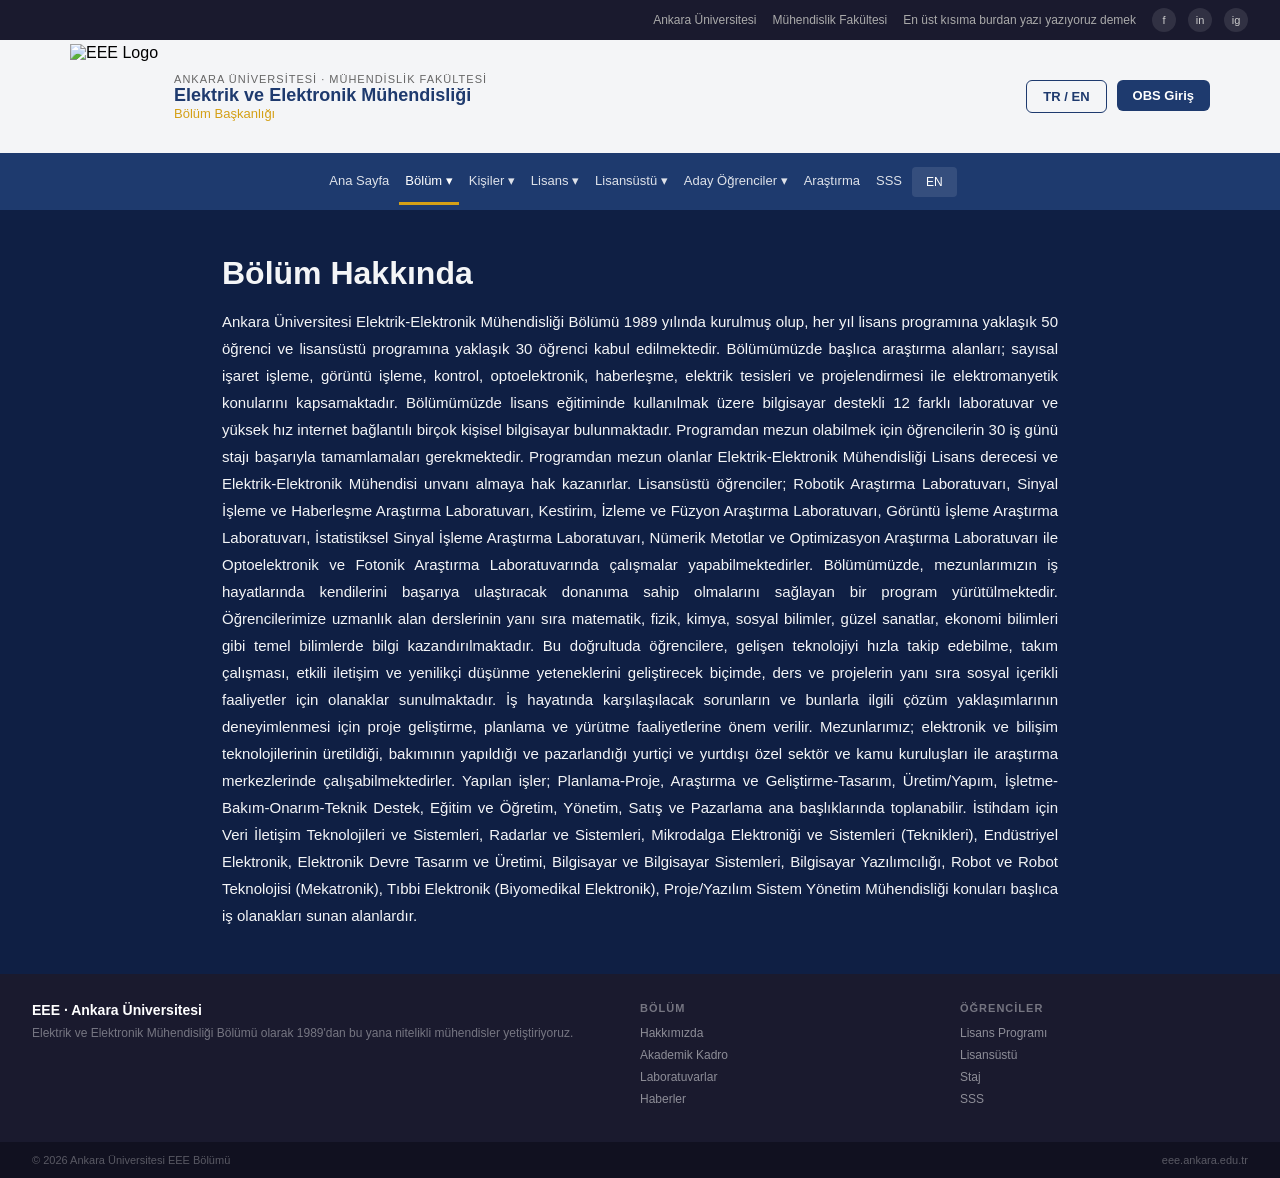
==== department.html @ 82aba01c "Add files via upload" ====
<!DOCTYPE html>
<html lang="tr">
<head>
  <meta charset="UTF-8">
  <meta name="viewport" content="width=device-width, initial-scale=1.0">
  <link rel="icon" href="images/faviconv2.png" type="image/png">
  <title>EEE · Ankara Üniversitesi</title>
  <link rel="stylesheet" href="department.css">
</head>

<body>

  <!-- TOP BAR -->
  <div class="topbar">
    <a href="https://www.ankara.edu.tr/" target="_blank">Ankara Üniversitesi</a>
    <a href="#">Mühendislik Fakültesi</a>
    <a href="https://www.google.com/?hl=TR&zx=1776579857402" target="_blank">En üst kısıma burdan yazı yazıyoruz demek</a>
    <div class="social-icons">
      <div class="soc">f</div>
      <div class="soc">in</div>
      <div class="soc">ig</div>
    </div>
  </div>

<!-- HEADER -->
<div class="header">
  <div class="header-left">
    <img src="images/favicon.png" alt="EEE Logo" class="header-logo">
    <div class="header-title">
      <div class="sub">Ankara Üniversitesi · Mühendislik Fakültesi</div>
      <div class="main">Elektrik ve Elektronik Mühendisliği</div>
      <div class="dept">Bölüm Başkanlığı</div>
    </div>
  </div>
  <div class="header-right">
    <button class="btn-header btn-secondary-h">TR / EN</button>
  <a href="https://obs.ankara.edu.tr/" target="_self">
    <button class="btn-header btn-primary-h">OBS Giriş</button>
  </a>
  </div>
</div>

  <!-- NAVBAR -->
  <div class="navbar">
    <div class="nav-item" onclick="window.location='index.html'">Ana Sayfa</div>
    <div class="nav-item active">
      Bölüm ▾
      <div class="dropdown" id="bolum">
      <a href="department.html">Bölüm Hakkında</a>
      <a href="#">Tarihçe</a>
      <a href="#">Laboratuvarlar</a>
      </div>
    </div>
    <div class="nav-item">
      Kişiler ▾
      <div class="dropdown" id="kisiler">
      <a href="department.html">Öğretim Üyeleri</a>
      <a href="#">Araştırma Görevlileri</a>
      <a href="#">İdari Personel</a>
      </div>
    </div>
    <div class="nav-item">Lisans ▾</div>
    <div class="nav-item">Lisansüstü ▾</div>
    <div class="nav-item">Aday Öğrenciler ▾</div>
    <div class="nav-item">Araştırma</div>
    <div class="nav-item">SSS</div>
    <div class="nav-lang">EN</div>
  </div>

<!-- SAYFA İÇERİĞİ -->
<div style="max-width: 900px; margin: 45px auto; padding: 0 32px; text-align: justify;">
  <h1 style="color: #f4f5f7; font-size: 32px; margin-bottom: 16px;">Bölüm Hakkında</h1>
  <p style="font-size: 15px; line-height: 1.8; color: #f4f5f7;">
    Ankara Üniversitesi Elektrik-Elektronik Mühendisliği Bölümü 1989 yılında kurulmuş olup, her yıl lisans programına yaklaşık 
    50 öğrenci ve lisansüstü programına yaklaşık 30 öğrenci kabul edilmektedir. Bölümümüzde başlıca araştırma alanları; sayısal 
    işaret işleme, görüntü işleme, kontrol, optoelektronik, haberleşme, elektrik tesisleri ve projelendirmesi ile elektromanyetik
    konularını kapsamaktadır. Bölümümüzde lisans eğitiminde kullanılmak üzere bilgisayar destekli 12 farklı laboratuvar ve yüksek
    hız internet bağlantılı birçok kişisel bilgisayar bulunmaktadır. Programdan mezun olabilmek için öğrencilerin 30 iş günü stajı
    başarıyla tamamlamaları gerekmektedir. Programdan mezun olanlar Elektrik-Elektronik Mühendisliği Lisans derecesi ve 
    Elektrik-Elektronik Mühendisi unvanı almaya hak kazanırlar. Lisansüstü öğrenciler; Robotik Araştırma Laboratuvarı, Sinyal 
    İşleme ve Haberleşme Araştırma Laboratuvarı, Kestirim, İzleme ve Füzyon Araştırma Laboratuvarı, Görüntü İşleme Araştırma 
    Laboratuvarı, İstatistiksel Sinyal İşleme Araştırma Laboratuvarı, Nümerik Metotlar ve Optimizasyon Araştırma Laboratuvarı 
    ile Optoelektronik ve Fotonik Araştırma Laboratuvarında çalışmalar yapabilmektedirler. Bölümümüzde, mezunlarımızın iş 
    hayatlarında kendilerini başarıya ulaştıracak donanıma sahip olmalarını sağlayan bir program yürütülmektedir. Öğrencilerimize
    uzmanlık alan derslerinin yanı sıra matematik, fizik, kimya, sosyal bilimler, güzel sanatlar, ekonomi bilimleri gibi temel 
    bilimlerde bilgi kazandırılmaktadır. Bu doğrultuda öğrencilere, gelişen teknolojiyi hızla takip edebilme, takım çalışması, 
    etkili iletişim ve yenilikçi düşünme yeteneklerini geliştirecek biçimde, ders ve projelerin yanı sıra sosyal içerikli 
    faaliyetler için olanaklar sunulmaktadır. İş hayatında karşılaşılacak sorunların ve bunlarla ilgili çözüm yaklaşımlarının 
    deneyimlenmesi için proje geliştirme, planlama ve yürütme faaliyetlerine önem verilir. Mezunlarımız; elektronik ve bilişim 
    teknolojilerinin üretildiği, bakımının yapıldığı ve pazarlandığı yurtiçi ve yurtdışı özel sektör ve kamu kuruluşları ile 
    araştırma merkezlerinde çalışabilmektedirler. Yapılan işler; Planlama-Proje, Araştırma ve Geliştirme-Tasarım, Üretim/Yapım, 
    İşletme-Bakım-Onarım-Teknik Destek, Eğitim ve Öğretim, Yönetim, Satış ve Pazarlama ana başlıklarında toplanabilir. İstihdam 
    için Veri İletişim Teknolojileri ve Sistemleri, Radarlar ve Sistemleri, Mikrodalga Elektroniği ve Sistemleri (Teknikleri), 
    Endüstriyel Elektronik, Elektronik Devre Tasarım ve Üretimi, Bilgisayar ve Bilgisayar Sistemleri, Bilgisayar Yazılımcılığı, 
    Robot ve Robot Teknolojisi (Mekatronik), Tıbbi Elektronik (Biyomedikal Elektronik), Proje/Yazılım Sistem Yönetim Mühendisliği 
    konuları başlıca iş olanakları sunan alanlardır.
  </p>
</div>

  <!-- FOOTER -->
  <div class="footer">
    <div class="footer-brand">
      <div class="name">EEE · Ankara Üniversitesi</div>
      <div class="desc">Elektrik ve Elektronik Mühendisliği Bölümü olarak 1989'dan bu yana nitelikli mühendisler yetiştiriyoruz.</div>
    </div>
    <div class="footer-col">
      <h4>Bölüm</h4>
      <a href="#">Hakkımızda</a>
      <a href="#">Akademik Kadro</a>
      <a href="#">Laboratuvarlar</a>
      <a href="#">Haberler</a>
    </div>
    <div class="footer-col">
      <h4>Öğrenciler</h4>
      <a href="#">Lisans Programı</a>
      <a href="#">Lisansüstü</a>
      <a href="#">Staj</a>
      <a href="#">SSS</a>
    </div>
  </div>
  <div class="footer-bottom">
    <span>© 2026 Ankara Üniversitesi EEE Bölümü</span>
    <span>eee.ankara.edu.tr</span>
  </div>

</body>
</html>
---- department.css ----
*{
      box-sizing: border-box;
      margin: 0;
      padding: 0;
    }

    body {
      font-family: 'Segoe UI', sans-serif;
      background: #0f1f44;
    }

/* ─── TOP BAR ─────────────────────────────── */
.topbar {
    background: #1a1a2e;
    padding: 8px 32px;
    display: flex;
    justify-content: flex-end;
    align-items: center;
    gap: 16px;
    }

    .topbar a {
      color: #aaa;
      font-size: 12px;
      text-decoration: none;
    }

    .topbar a:hover {
      color: #fff;
    }

    .social-icons {
      display: flex;
      gap: 12px;
    }

    .soc {
      width: 24px;
      height: 24px;
      border-radius: 50%;
      background: rgba(255, 255, 255, 0.1);
      display: flex;
      align-items: center;
      justify-content: center;
      color: #ccc;
      font-size: 11px;
      font-weight: 500;
      cursor: pointer;
    }

    /* ─── HEADER ──────────────────────────────── */
    .header {
      background: #f4f5f7;
      padding: 4px 70px;
      display: flex;
      align-items: center;
      justify-content: space-between;
      border-bottom: 1px solid #1e3a6e;
    }

    .header-left {
      display: flex;
      align-items: center;
      gap: 16px;
    }

    .header-logo{
      height: 105px;
      width: auto;
    }
    
    .logo-circle img{
      width: 100%;
      height: 100%;
      object-fit: cover;
    }

    .logo-circle span {
      color: #d4a017;
      font-size: 10px;
      font-weight: 500;
      text-align: center;
      line-height: 1.2;
    }

    .header-title .sub {
      font-size: 11px;
      color: #666;
      letter-spacing: 1px;
      text-transform: uppercase;
    }

    .header-title .main {
      font-size: 18px;
      font-weight: 600;
      color: #1e3a6e;
    }

    .header-title .dept {
      font-size: 13px;
      color: #d4a017;
      font-weight: 500;
    }

    .header-right {
      display: flex;
      gap: 10px;
    }

    .btn-header {
      padding: 8px 16px;
      border-radius: 6px;
      font-size: 13px;
      font-weight: 600;
      cursor: pointer;
    }

    .btn-primary-h {
      background: #1e3a6e;
      color: #fff;
      border: none;
    }

    .btn-secondary-h {
      background: transparent;
      color: #1e3a6e;
      border: 1px solid #1e3a6e;
    }

    /* ─── NAV ────────────────────────────────────────────────────────────────────────────────────────────*/
    .navbar {
      padding: 14px 6px;
      color: rgba(255, 255, 255, 0.85);
      background: #1e3a6e;
      padding: 5px 32px;
      display: flex;
      align-items: center;
      gap: 4px;
      justify-content: center;
    }

    .nav-item {
      position: relative;
      padding: 14px 6px;
      color: rgba(255, 255, 255, 0.85);
      font-size: 13px;
      font-weight: 500;
      cursor: pointer;
      border-bottom: 3px solid transparent;
      white-space: nowrap;
    }
    .dropdown {
      display: none;
      position: absolute;
      top: 100%;
      left: 0;
      background: #fff;
      border-radius: 8px;
      min-width: 200px;
      padding: 8px 0;
      border: 1px solid #e8e8e8;
      z-index: 100;
    }

    .nav-item:hover .dropdown {
      display: block;
    }

    .dropdown a {
      display: block;
      padding: 10px 16px;
      font-size: 13px;
      color: #222;
      text-decoration: none;
    }

    .dropdown a:hover {
      background: #f4f5f7;
      color: #1e3a6e;
}
    
    .nav-item:hover,
    .nav-item.active {
      color: #fff;
      border-bottom: 3px solid #d4a017;
    }

    .nav-lang {
     /*  margin-left: auto; */
      padding: 8px 14px;
      background: rgba(255, 255, 255, 0.1);
      border-radius: 4px;
      color: #fff;
      font-size: 12px;
      cursor: pointer;
    }

    /* ─── HERO ────────────────────────────────── */
    .hero {
      position: relative;
      height: 340px;
      background: linear-gradient(135deg, #0f1f44 0%, #1e3a6e 50%, #2a4f8f 100%);
      display: flex;
      align-items: center;
      overflow: hidden;
    }

    .hero-bg-text {
      position: absolute;
      right: -20px;
      top: 50%;
      transform: translateY(-50%);
      font-size: 160px;
      font-weight: 700;
      color: rgba(255, 255, 255, 0.04);
    }

    .hero-content {
      padding: 0 48px;
      z-index: 2;
    }

    .hero-badge {
      display: inline-block;
      background: rgba(212, 160, 23, 0.2);
      color: #d4a017;
      font-size: 11px;
      padding: 4px 12px;
      border-radius: 20px;
      margin-bottom: 12px;
      letter-spacing: 1px;
      border: 1px solid rgba(212, 160, 23, 0.3);
    }

    .hero-title {
      font-size: 28px;
      font-weight: 1000;
      color: #fff;
      line-height: 1.3;
      margin-bottom: 8px;
    }

    .hero-sub {
      font-size: 14px;
      color: rgba(255, 255, 255, 0.6);
      margin-bottom: 24px;
    }

    .hero-btns {
      display: flex;
      gap: 12px;
    }

    .btn-hero-main {
      background: #d4a017;
      color: #1a1a2e;
      padding: 10px 22px;
      border-radius: 6px;
      font-size: 13px;
      font-weight: 600;
      border: none;
      cursor: pointer;
    }

    .btn-hero-sec {
      background: transparent;
      color: #fff;
      padding: 10px 22px;
      border-radius: 6px;
      font-size: 13px;
      border: 1px solid rgba(255, 255, 255, 0.3);
      cursor: pointer;
    }

    .hero-dots {
      position: absolute;
      bottom: 20px;
      left: 48px;
      display: flex;
      gap: 8px;
    }

    .dot {
      width: 8px;
      height: 8px;
      border-radius: 50%;
      background: rgba(255, 255, 255, 0.3);
    }

    .dot.active {
      background: #d4a017;
      width: 24px;
      border-radius: 4px;
    }

    .hero-stats {
      position: absolute;
      right: 48px;
      bottom: 28px;
      display: flex;
      gap: 32px;
    }

    .stat-num {
      font-size: 24px;
      font-weight: 600;
      color: #d4a017;
    }

    .stat-label {
      font-size: 11px;
      color: rgba(255, 255, 255, 0.5);
      margin-top: 2px;
    }

    /* ─── ANA İÇERİK ──────────────────────────── */
    .main-grid {
      display: grid;
      grid-template-columns: 3fr 1fr;
      gap: 24px;
      padding: 28px 32px;
      background: #f4f5f7;
    }

    .section-title {
      font-size: 16px;
      font-weight: 600;
      color: #1e3a6e;
      margin-bottom: 16px;
      display: flex;
      align-items: center;
      justify-content: space-between;
    }

    .see-all {
      font-size: 12px;
      color: #d4a017;
      cursor: pointer;
      font-weight: 400;
    }

    /* ─── DUYURULAR ───────────────────────────── */
    .announcements {
      background: #fff;
      border-radius: 12px;
      padding: 20px;
      border: 1px solid #e8e8e8;
    }

    .ann-item {
      display: flex;
      gap: 14px;
      padding: 12px 0;
      border-bottom: 1px solid #f0f0f0;
      align-items: flex-start;
    }

    .ann-item:last-child {
      border-bottom: none;
      padding-bottom: 0;
    }

    .ann-date {
      min-width: 44px;
      height: 44px;
      background: #1e3a6e;
      border-radius: 8px;
      display: flex;
      flex-direction: column;
      align-items: center;
      justify-content: center;
    }

    .ann-day {
      font-size: 16px;
      font-weight: 600;
      color: #fff;
      line-height: 1;
    }

    .ann-month {
      font-size: 9px;
      color: rgba(255, 255, 255, 0.6);
      margin-top: 1px;
    }

    .ann-title {
      font-size: 13px;
      font-weight: 500;
      color: #222;
      line-height: 1.4;
      margin-bottom: 4px;
    }

    .ann-tag {
      display: inline-block;
      background: #e8edf5;
      color: #1e3a6e;
      font-size: 10px;
      padding: 2px 8px;
      border-radius: 10px;
      margin-right: 4px;
    }

    /* ─── SIDEBAR ─────────────────────────────── */
    .sidebar {
      display: flex;
      flex-direction: column;
      gap: 16px;
    }

    .quick-links,
    .stats-card {
      background: #fff;
      border-radius: 12px;
      padding: 20px;
      border: 1px solid #e8e8e8;
    }

    .quick-btn {
      display: flex;
      align-items: center;
      gap: 10px;
      padding: 11px 14px;
      border-radius: 8px;
      margin-bottom: 8px;
      cursor: pointer;
      font-size: 13px;
      font-weight: 500;
      border: 1px solid #e8e8e8;
      background: #f9f9fb;
      color: #222;
    }

    .quick-btn:last-child {
      margin-bottom: 0;
    }

    .quick-btn:hover {
      border-color: #1e3a6e;
      color: #1e3a6e;
    }

    .quick-icon {
      width: 32px;
      height: 32px;
      border-radius: 6px;
      display: flex;
      align-items: center;
      justify-content: center;
      font-size: 14px;
    }

    .qi-blue  { background: #dde6f5; }
    .qi-gold  { background: #faf0d7; }
    .qi-green { background: #e0f0e8; }

    .stats-grid {
      display: grid;
      grid-template-columns: 1fr 1fr;
      gap: 10px;
    }

    .stat-box {
      background: #f4f5f7;
      border-radius: 8px;
      padding: 12px;
      text-align: center;
    }

    .stat-box-num {
      font-size: 20px;
      font-weight: 600;
      color: #1e3a6e;
    }

    .stat-box-label {
      font-size: 10px;
      color: #888;
      margin-top: 2px;
    }

    /* ─── FOOTER ──────────────────────────────── */
    .footer {
      background: #1a1a2e;
      padding: 28px 32px;
      display: grid;
      grid-template-columns: 2fr 1fr 1fr;
      gap: 32px;
    }

    .footer-brand .name {
      font-size: 14px;
      font-weight: 600;
      color: #fff;
      margin-bottom: 6px;
    }

    .footer-brand .desc {
      font-size: 12px;
      color: rgba(255, 255, 255, 0.4);
      line-height: 1.6;
    }

    .footer-col h4 {
      font-size: 11px;
      font-weight: 600;
      color: rgba(255, 255, 255, 0.4);
      text-transform: uppercase;
      letter-spacing: 1px;
      margin-bottom: 12px;
    }

    .footer-col a {
      display: block;
      font-size: 12px;
      color: rgba(255, 255, 255, 0.5);
      margin-bottom: 8px;
      text-decoration: none;
      cursor: pointer;
    }

    .footer-col a:hover {
      color: #d4a017;
    }

    .footer-bottom {
      background: #111120;
      padding: 12px 32px;
      display: flex;
      justify-content: space-between;
    }

    .footer-bottom span {
      font-size: 11px;
      color: rgba(255, 255, 255, 0.3);
    }

@media (max-width: 768px) {

  .header {
    flex-direction: row;
    text-align: left;
    gap: 10px;
  }

  .navbar {
    flex-wrap: wrap;
    justify-content: center;
    padding: 8px 16px;
  }

  .hero {
    height: auto;
    padding: 40px 24px;
  }

  .hero-stats {
    position: static;
    margin-top: 24px;
    gap: 16px;
  }

  .hero-bg-text {
    display: none;
  }

  .main-grid {
    grid-template-columns: 1fr;
    padding: 16px;
  }

  .footer {
    grid-template-columns: 1fr;
    gap: 24px;
  }

}
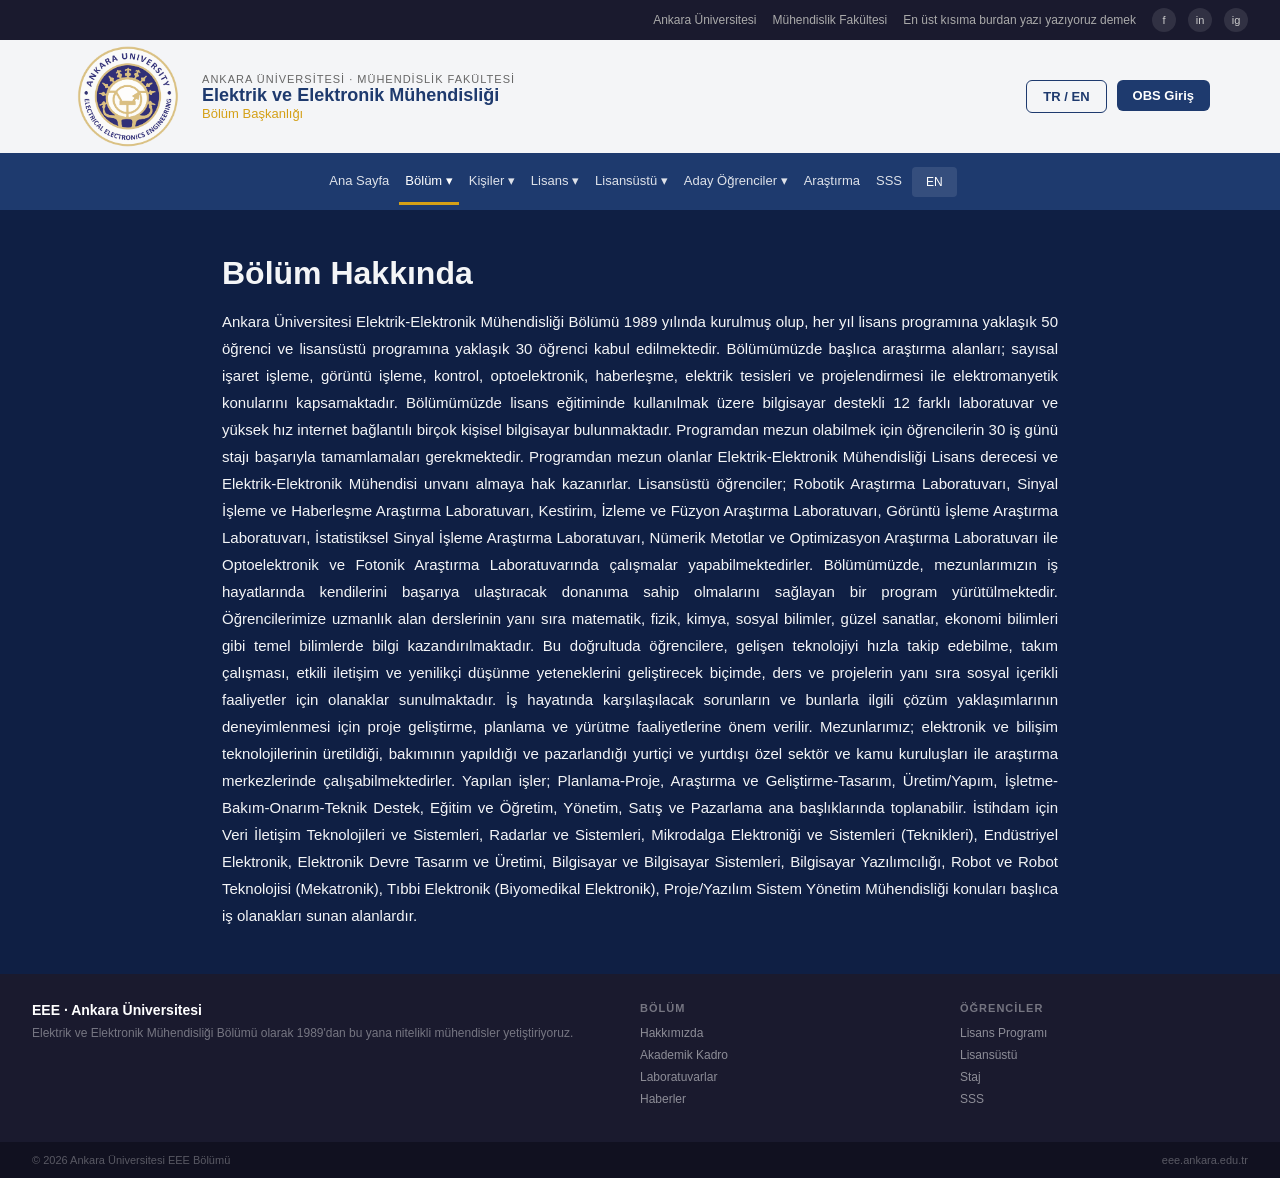
==== commit ae780f23: "Add files via upload" ====
--- a/department.html
+++ b/department.html
@@ -3,7 +3,7 @@
 <head>
   <meta charset="UTF-8">
   <meta name="viewport" content="width=device-width, initial-scale=1.0">
-  <link rel="icon" href="images/faviconv2.png" type="image/png">
+  <link rel="icon" href="faviconv2.png" type="image/png">
   <title>EEE · Ankara Üniversitesi</title>
   <link rel="stylesheet" href="department.css">
 </head>
@@ -25,7 +25,7 @@
 <!-- HEADER -->
 <div class="header">
   <div class="header-left">
-    <img src="images/favicon.png" alt="EEE Logo" class="header-logo">
+    <img src="favicon.png" alt="EEE Logo" class="header-logo">
     <div class="header-title">
       <div class="sub">Ankara Üniversitesi · Mühendislik Fakültesi</div>
       <div class="main">Elektrik ve Elektronik Mühendisliği</div>
